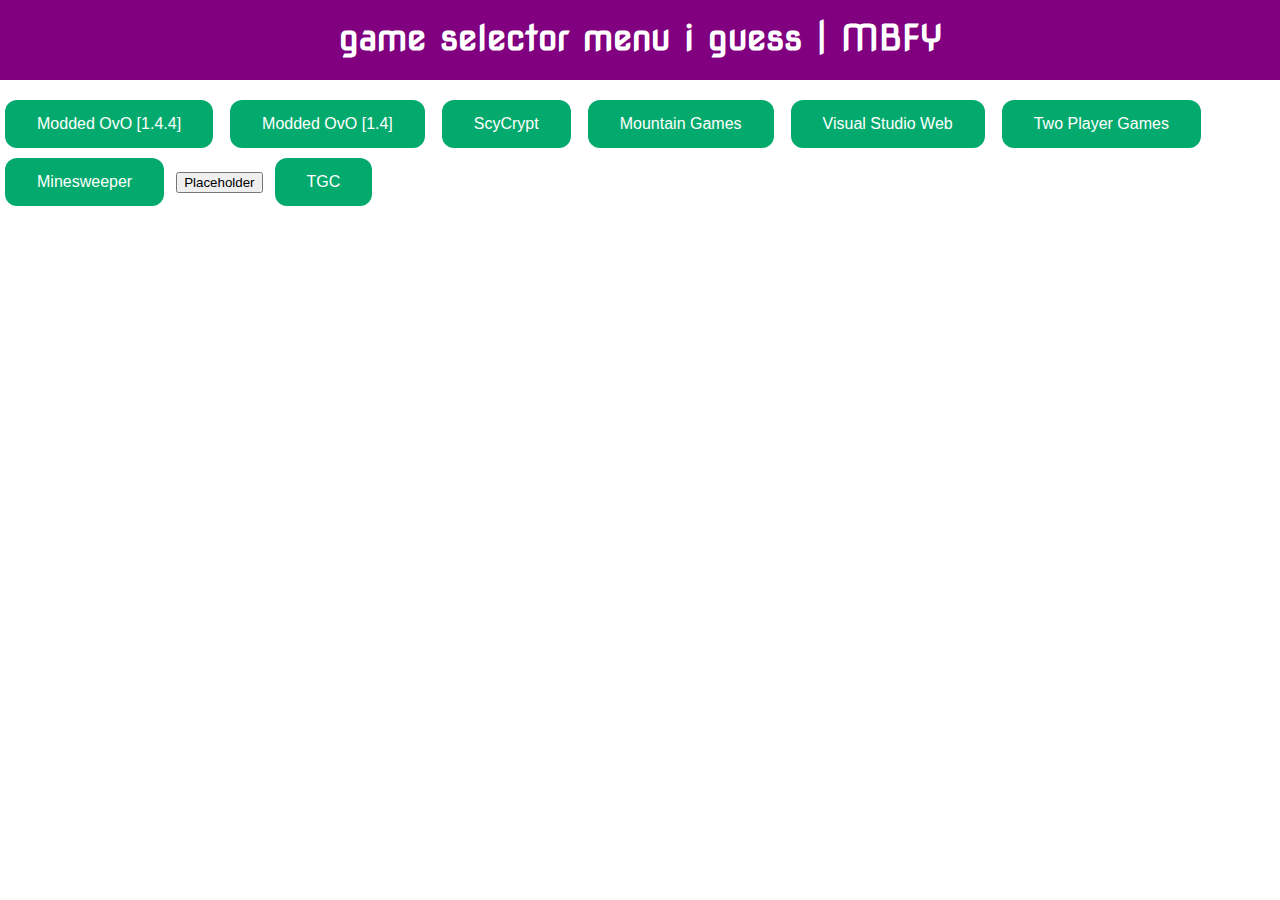
==== menu.html @ 860b8911 "Add files via upload" ====
<!DOCTYPE html>
<html>
    <head>
        <title>mbfy | menu</title>

        <link rel="preconnect" href="https://fonts.googleapis.com">
        <link rel="preconnect" href="https://fonts.gstatic.com" crossorigin>
        <link href="https://fonts.googleapis.com/css2?family=Nova+Square&display=swap" rel="stylesheet">
        
        <link rel="stylesheet" href="./style.css">
        <style>
            html {
                font-size: 18px;
            }

            body {
                line-height: 1.0;
                min-height: var(--viewport-height);
                background-image: linear-gradient(to top, rgba(24, 13, 105, 0.471), rgba(24, 13, 105, 0.471)), url("assets/background.jpg");
            }
            h1 {
                background-color: #0000;
                color: black;
                text-align: center;
                box-sizing: 45px;
                font-size: 35px;
                height: 60px;
            }
        </style>
        
    </head>
    <body>
        <div class="purple-filling-box">
            <h1 class="text">game selector menu i guess | MBFY</h1>
        </div>

        <div class="container-but">
            <button class="button" onclick="window.location.href='./games/ovoT.html'">Modded OvO [1.4.4]</button>
            <button class="button" onclick="window.location.href='./games/ovoT-1.4.html'">Modded OvO [1.4]</button>
            <button class="button" onclick="window.location.href='./games/matdoes.html'">ScyCrypt</button>
            <button class="button" onclick="window.location.href='./games/mountaingames.html'">Mountain Games</button>
            <button class="button" onclick="window.location.href='https://vscode.dev/'">Visual Studio Web</button>
            <button class="button" onclick="window.location.href='./games/twoplayergames.html'">Two Player Games</button>
            <button class="button" onclick="window.location.href='./games/minesweeper.html'">Minesweeper</button>
            <button class="but" onclick="window.location.href='./games/index.html'">Placeholder</button>
            <button class="button" onclick="window.location.href='./games/tgc.html'">TGC</button>
        </div>
    </body>
</html>
---- style.css ----
*,
*:before,
*:after {
    box-sizing: border-box;
    transition: 0.5s ease-in-out;
}

@media (min-width: 600px) {
    .wrap {
        width: 50%;
        float: left;
    }
}

html, body, div, span, iframe, h1, h2, h3, h4, h5, p, i, a {
    padding: 0;
    margin: 0;
    border: 0;
    font-size: 100%;
    font-family: 'Nova Square', sans-serif;
    vertical-align: baseline;
}

.button {
    background-color: #04AA6D; /* Green */
    border: none;
    color: white;
    padding: 15px 32px;
    text-align: center;
    text-decoration: none;
    display: inline-block;
    font-size: 16px;
    border-radius: 12px;
    transition-duration: 0.4s;
    margin-bottom: 10px;
    margin-left: 5px;
    margin-right: 5px;
    margin-top: auto;
    position: relative;
}
.button:hover{
    background-color: #58BCF5;
    color: black;
    box-shadow: 0 12px 16px 0 rgba(0,0,0,0.24), 0 17px 50px 0 rgba(0,0,0,0.19);
}

.text {
    background-color: purple;
    color: white;
    margin-top: 20px;
    position: relative;
}

.container-but {
    position: absolute;
    top:100px;
    right:50px;
}

.purple-filling-box {
    position: absolute;
    background-color: purple;
    height: 50px;
    width: 100%;
}
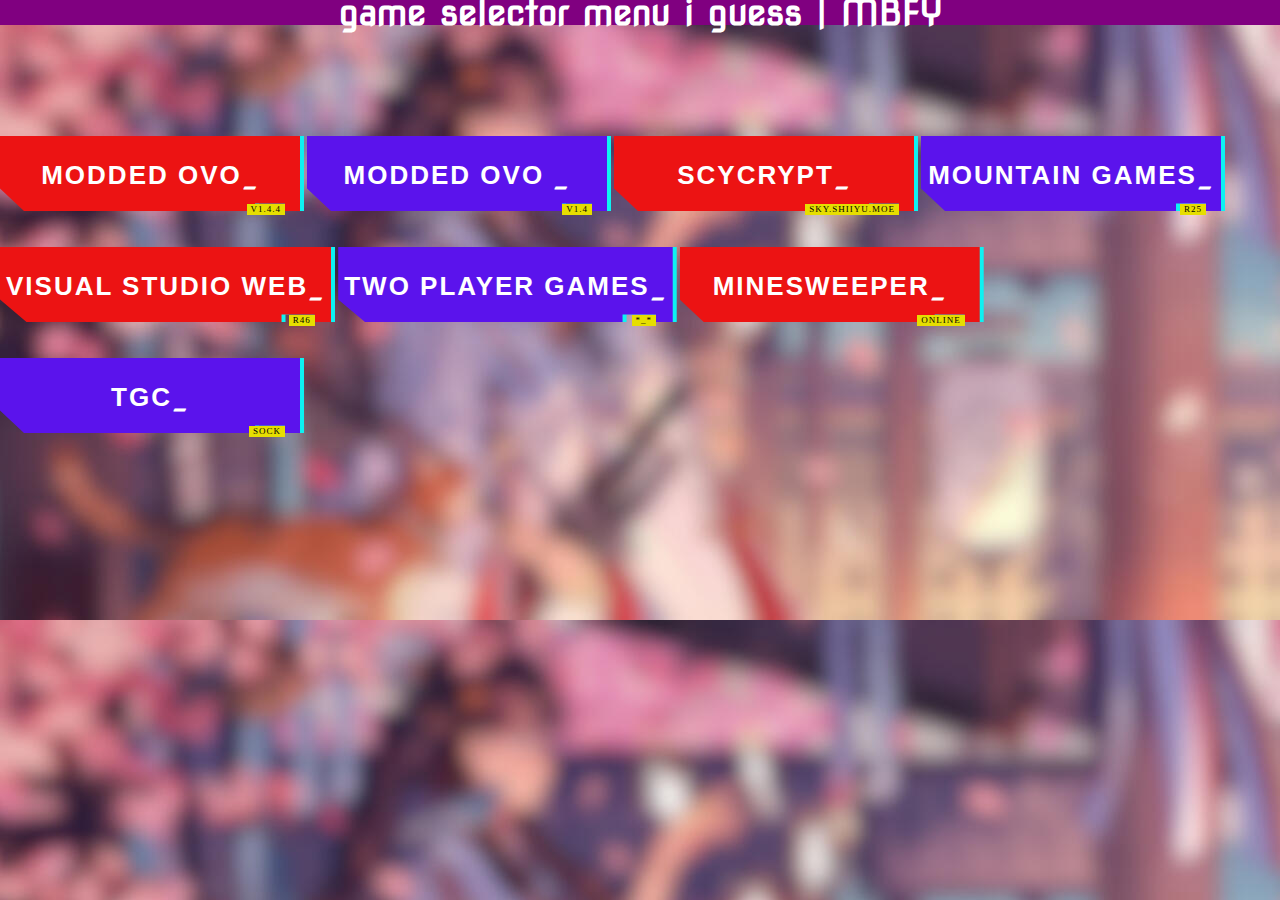
==== commit 13759fa2: "change button style" ====
--- a/menu.html
+++ b/menu.html
@@ -35,15 +35,54 @@
         </div>
 
         <div class="container-but">
-            <button class="button" onclick="window.location.href='./games/ovoT.html'">Modded OvO [1.4.4]</button>
-            <button class="button" onclick="window.location.href='./games/ovoT-1.4.html'">Modded OvO [1.4]</button>
-            <button class="button" onclick="window.location.href='./games/matdoes.html'">ScyCrypt</button>
-            <button class="button" onclick="window.location.href='./games/mountaingames.html'">Mountain Games</button>
-            <button class="button" onclick="window.location.href='https://vscode.dev/'">Visual Studio Web</button>
-            <button class="button" onclick="window.location.href='./games/twoplayergames.html'">Two Player Games</button>
-            <button class="button" onclick="window.location.href='./games/minesweeper.html'">Minesweeper</button>
-            <button class="but" onclick="window.location.href='./games/index.html'">Placeholder</button>
-            <button class="button" onclick="window.location.href='./games/tgc.html'">TGC</button>
+            <button class="cybr-btn" onclick="window.location.href='./games/ovoT.html'"> 
+                Modded OvO<span aria-hidden>_</span>
+                <span aria-hidden class="cybr-btn__glitch">OwO OwO OwO</span>
+                <span aria-hidden class="cybr-btn__tag">v1.4.4</span>
+            </button>
+
+            <button class="cybr-btn" onclick="window.location.href='./games/ovoT-1.4.html'">
+                Modded OvO <span aria-hidden>_</span>
+                <span aria-hidden class="cybr-btn__glitch">Old Version</span>
+                <span aria-hidden class="cybr-btn__tag">v1.4</span>
+            </button>
+
+            <button class="cybr-btn" onclick="window.location.href='./games/matdoes.html'">
+                ScyCrypt<span aria-hidden>_</span>
+                <span aria-hidden class="cybr-btn__glitch">made for nerds</span>
+                <span aria-hidden class="cybr-btn__tag">sky.shiiyu.moe</span>
+            </button>
+
+            <button class="cybr-btn" onclick="window.location.href='./games/mountaingames.html'">
+                Mountain Games<span aria-hidden>_</span>
+                <span aria-hidden class="cybr-btn__glitch">This website is weird ngl</span>
+                <span aria-hidden class="cybr-btn__tag">r25</span>
+            </button>
+
+            <button class="cybr-btn" onclick="window.location.href='https://vscode.dev/'">
+                Visual Studio Web<span aria-hidden>_</span>
+                <span aria-hidden class="cybr-btn__glitch">best code editor</span>
+                <span aria-hidden class="cybr-btn__tag">r46</span>
+            </button>
+
+            <button class="cybr-btn" onclick="window.location.href='./games/twoplayergames.html'">
+                Two Player Games<span aria-hidden>_</span>
+                <span aria-hidden class="cybr-btn__glitch">you have friends?</span>
+                <span aria-hidden class="cybr-btn__tag">*_*</span>
+            </button>
+
+            <button class="cybr-btn" onclick="window.location.href='./games/minesweeper.html'">
+                Minesweeper<span aria-hidden>_</span>
+                <span aria-hidden class="cybr-btn__glitch">best game ever</span>
+                <span aria-hidden class="cybr-btn__tag">online</span>
+            </button>
+
+            <!--<button class="butont" onclick="window.location.href='./games/index.html'">Placeholder</button>-->
+            <button class="cybr-btn" onclick="window.location.href='./games/tgc.html'">
+                TGC<span aria-hidden>_</span>
+                <span aria-hidden class="cybr-btn__glitch">the game collection</span>
+                <span aria-hidden class="cybr-btn__tag">sock</span>
+            </button>
         </div>
     </body>
 </html>--- a/style.css
+++ b/style.css
@@ -45,7 +45,6 @@
 }
 
 .text {
-    background-color: purple;
     color: white;
     margin-top: 20px;
     position: relative;
@@ -62,4 +61,202 @@
     background-color: purple;
     height: 50px;
     width: 100%;
-}+}
+
+@font-face {
+    font-family: Cyber;
+    src: url("https://assets.codepen.io/605876/Blender-Pro-Bold.otf");
+    font-display: swap;
+  }
+  
+  * {
+    box-sizing: border-box;
+  }
+  
+  body {
+    display: flex;
+    align-items: center;
+    flex-direction: column;
+    justify-content: center;
+    min-height: 100vh;
+    font-family: 'Cyber', sans-serif;
+    /*background: linear-gradient(90deg, #f5ed00 70%, #e6de00 70%), #fff700;*/
+  }
+  
+  body .cybr-btn + .cybr-btn {
+    margin-top: 2rem;
+  }
+  
+  .cybr-btn {
+    --primary: hsl(var(--primary-hue), 85%, calc(var(--primary-lightness, 50) * 1%));
+    --shadow-primary: hsl(var(--shadow-primary-hue), 90%, 50%);
+    --primary-hue: 0;
+    --primary-lightness: 50;
+    --color: hsl(0, 0%, 100%);
+    --font-size: 26px;
+    --shadow-primary-hue: 180;
+    --label-size: 9px;
+    --shadow-secondary-hue: 60;
+    --shadow-secondary: hsl(var(--shadow-secondary-hue), 90%, 60%);
+    --clip: polygon(0 0, 100% 0, 100% 100%, 95% 100%, 95% 90%, 85% 90%, 85% 100%, 8% 100%, 0 70%);
+    --border: 4px;
+    --shimmy-distance: 5;
+    --clip-one: polygon(0 2%, 100% 2%, 100% 95%, 95% 95%, 95% 90%, 85% 90%, 85% 95%, 8% 95%, 0 70%);
+    --clip-two: polygon(0 78%, 100% 78%, 100% 100%, 95% 100%, 95% 90%, 85% 90%, 85% 100%, 8% 100%, 0 78%);
+    --clip-three: polygon(0 44%, 100% 44%, 100% 54%, 95% 54%, 95% 54%, 85% 54%, 85% 54%, 8% 54%, 0 54%);
+    --clip-four: polygon(0 0, 100% 0, 100% 0, 95% 0, 95% 0, 85% 0, 85% 0, 8% 0, 0 0);
+    --clip-five: polygon(0 0, 100% 0, 100% 0, 95% 0, 95% 0, 85% 0, 85% 0, 8% 0, 0 0);
+    --clip-six: polygon(0 40%, 100% 40%, 100% 85%, 95% 85%, 95% 85%, 85% 85%, 85% 85%, 8% 85%, 0 70%);
+    --clip-seven: polygon(0 63%, 100% 63%, 100% 80%, 95% 80%, 95% 80%, 85% 80%, 85% 80%, 8% 80%, 0 70%);
+    font-family: 'Cyber', sans-serif;
+    color: var(--color);
+    cursor: pointer;
+    background: transparent;
+    text-transform: uppercase;
+    font-size: var(--font-size);
+    outline: transparent;
+    letter-spacing: 2px;
+    position: relative;
+    font-weight: 700;
+    border: 0;
+    min-width: 300px;
+    height: 75px;
+    line-height: 75px;
+    transition: background 0.2s;
+  }
+  
+  .cybr-btn:hover {
+    --primary: hsl(var(--primary-hue), 85%, calc(var(--primary-lightness, 50) * 0.8%));
+  }
+  .cybr-btn:active {
+    --primary: hsl(var(--primary-hue), 85%, calc(var(--primary-lightness, 50) * 0.6%));
+  }
+  
+  .cybr-btn:after,
+  .cybr-btn:before {
+    content: '';
+    position: absolute;
+    top: 0;
+    left: 0;
+    right: 0;
+    bottom: 0;
+    clip-path: var(--clip);
+    z-index: -1;
+  }
+  
+  .cybr-btn:before {
+    background: var(--shadow-primary);
+    transform: translate(var(--border), 0);
+  }
+  
+  .cybr-btn:after {
+    background: var(--primary);
+  }
+  
+  .cybr-btn__tag {
+    position: absolute;
+    padding: 1px 4px;
+    letter-spacing: 1px;
+    line-height: 1;
+    bottom: -5%;
+    right: 5%;
+    font-weight: normal;
+    color: hsl(0, 0%, 0%);
+    font-size: var(--label-size);
+    font-family: "Cyber";
+    background-color: #e6de00;
+  }
+  
+  .cybr-btn__glitch {
+    position: absolute;
+    top: calc(var(--border) * -1);
+    left: calc(var(--border) * -1);
+    right: calc(var(--border) * -1);
+    bottom: calc(var(--border) * -1);
+    background: var(--shadow-primary);
+    text-shadow: 2px 2px var(--shadow-primary), -2px -2px var(--shadow-secondary);
+    clip-path: var(--clip);
+    animation: glitch 2s infinite;
+    display: none;
+  }
+  
+  .cybr-btn:hover .cybr-btn__glitch {
+    display: block;
+  }
+  
+  .cybr-btn__glitch:before {
+    content: '';
+    position: absolute;
+    top: calc(var(--border) * 1);
+    right: calc(var(--border) * 1);
+    bottom: calc(var(--border) * 1);
+    left: calc(var(--border) * 1);
+    clip-path: var(--clip);
+    background: var(--primary);
+    z-index: -1;
+  }
+  
+  @keyframes glitch {
+    0% {
+      clip-path: var(--clip-one);
+    }
+    2%, 8% {
+      clip-path: var(--clip-two);
+      transform: translate(calc(var(--shimmy-distance) * -1%), 0);
+    }
+    6% {
+      clip-path: var(--clip-two);
+      transform: translate(calc(var(--shimmy-distance) * 1%), 0);
+    }
+    9% {
+      clip-path: var(--clip-two);
+      transform: translate(0, 0);
+    }
+    10% {
+      clip-path: var(--clip-three);
+      transform: translate(calc(var(--shimmy-distance) * 1%), 0);
+    }
+    13% {
+      clip-path: var(--clip-three);
+      transform: translate(0, 0);
+    }
+    14%, 21% {
+      clip-path: var(--clip-four);
+      transform: translate(calc(var(--shimmy-distance) * 1%), 0);
+    }
+    25% {
+      clip-path: var(--clip-five);
+      transform: translate(calc(var(--shimmy-distance) * 1%), 0);
+    }
+    30% {
+      clip-path: var(--clip-five);
+      transform: translate(calc(var(--shimmy-distance) * -1%), 0);
+    }
+    35%, 45% {
+      clip-path: var(--clip-six);
+      transform: translate(calc(var(--shimmy-distance) * -1%));
+    }
+    40% {
+      clip-path: var(--clip-six);
+      transform: translate(calc(var(--shimmy-distance) * 1%));
+    }
+    50% {
+      clip-path: var(--clip-six);
+      transform: translate(0, 0);
+    }
+    55% {
+      clip-path: var(--clip-seven);
+      transform: translate(calc(var(--shimmy-distance) * 1%), 0);
+    }
+    60% {
+      clip-path: var(--clip-seven);
+      transform: translate(0, 0);
+    }
+    31%, 61%, 100% {
+      clip-path: var(--clip-four);
+    }
+  }
+  
+  .cybr-btn:nth-of-type(even) {
+    --primary-hue: 260;
+  }